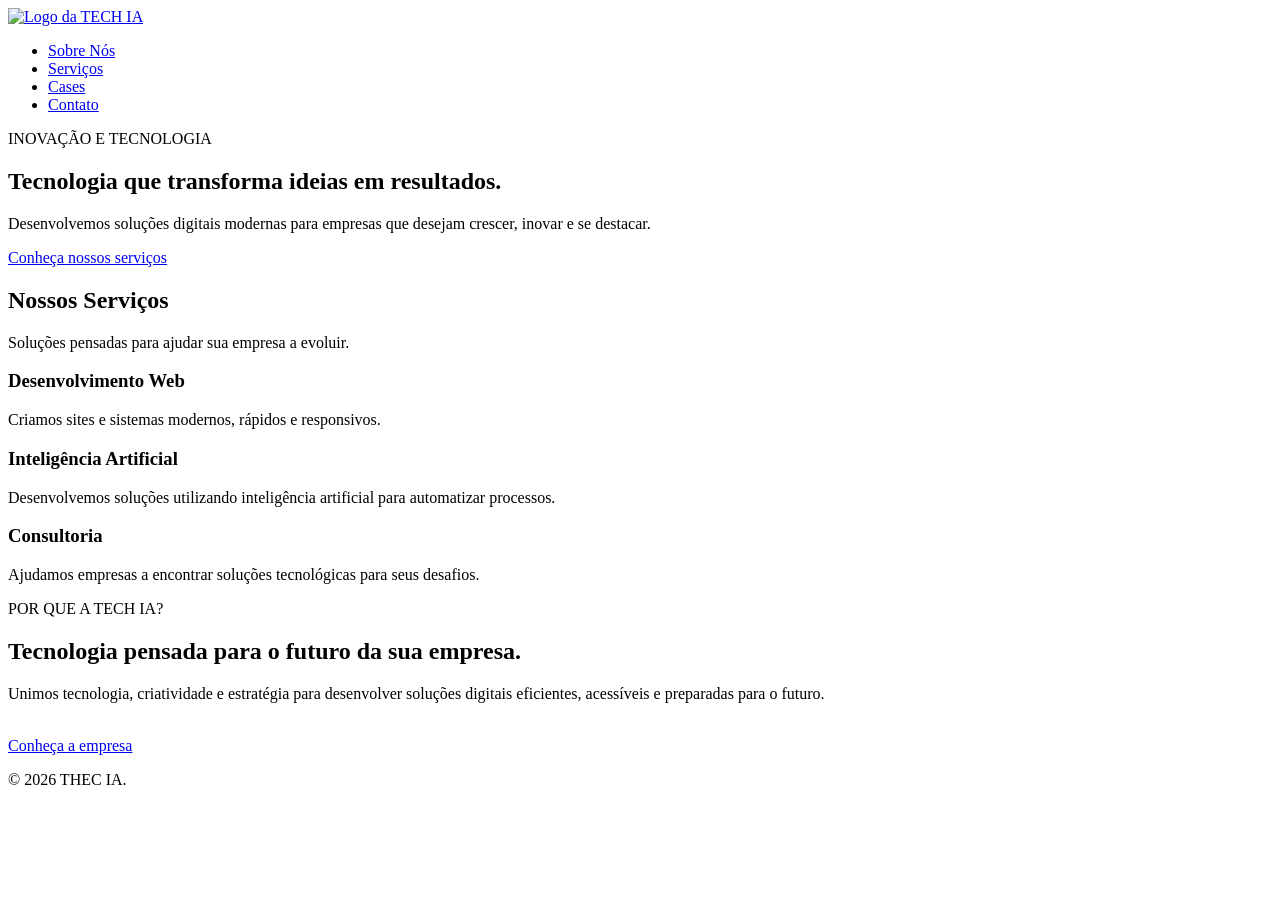
==== index.html @ 8794122c "atividade portfolio" ====
<!DOCTYPE html>
<html lang="pt-BR">

<head>
    <meta charset="UTF-8">
    <meta name="viewport" content="width=device-width, initial-scale=1.0">

    <title>TECHIA | Soluções em Tecnologia</title>

    <link rel="stylesheet" href="CSS/estilo.css">
</head>

<body>

    <header>
        <nav>
         <a href="index.html" class="logo">
    <img src="IMG/logo.png" alt="Logo da TECH IA">
</a>

            <ul>
                <li><a href="sobre.html">Sobre Nós</a></li>
                <li><a href="servicos.html">Serviços</a></li>
                <li><a href="cases.html">Cases</a></li>
                <li><a href="contato.html">Contato</a></li>
            </ul>
        </nav>
    </header>

    <main>

        <section class="hero">
            <div class="hero-conteudo">
                <p class="subtitulo">INOVAÇÃO E TECNOLOGIA</p>

                <h1>Tecnologia que transforma
                    <span>ideias em resultados.</span>
                </h1>

                <p>
                    Desenvolvemos soluções digitais modernas para
                    empresas que desejam crescer, inovar e se destacar.
                </p>

                <a href="servicos.html" class="botao">
                    Conheça nossos serviços
                </a>
            </div>
        </section>

        <section class="servicos">
            <h2>Nossos Serviços</h2>

            <p class="descricao">
                Soluções pensadas para ajudar sua empresa a evoluir.
            </p>

            <div class="servicos-container">

                <article class="card">
                    <h3>Desenvolvimento Web</h3>
                    <p>
                        Criamos sites e sistemas modernos,
                        rápidos e responsivos.
                    </p>
                </article>

                <article class="card">
                    <h3>Inteligência Artificial</h3>
                    <p>
                        Desenvolvemos soluções utilizando
                        inteligência artificial para automatizar processos.
                    </p>
                </article>

                <article class="card">
                    <h3>Consultoria</h3>
                    <p>
                        Ajudamos empresas a encontrar soluções
                        tecnológicas para seus desafios.
                    </p>
                </article>

            </div>
        </section>

        <section class="sobre-resumo">

            <div>
                <p class="subtitulo">POR QUE A TECH IA?</p>

                <h2>
                    Tecnologia pensada para
                    o futuro da sua empresa.
                </h2>

                <p>
                    Unimos tecnologia, criatividade e estratégia para desenvolver soluções digitais eficientes, acessíveis e preparadas para o futuro.
                </p><br>

                <a href="sobre.html" class="botao">
                    Conheça a empresa
                </a>
            </div>

        </section>

    </main>

    <footer>
        <p>&copy; 2026 THEC IA.</p>
    </footer>

</body>

</html>
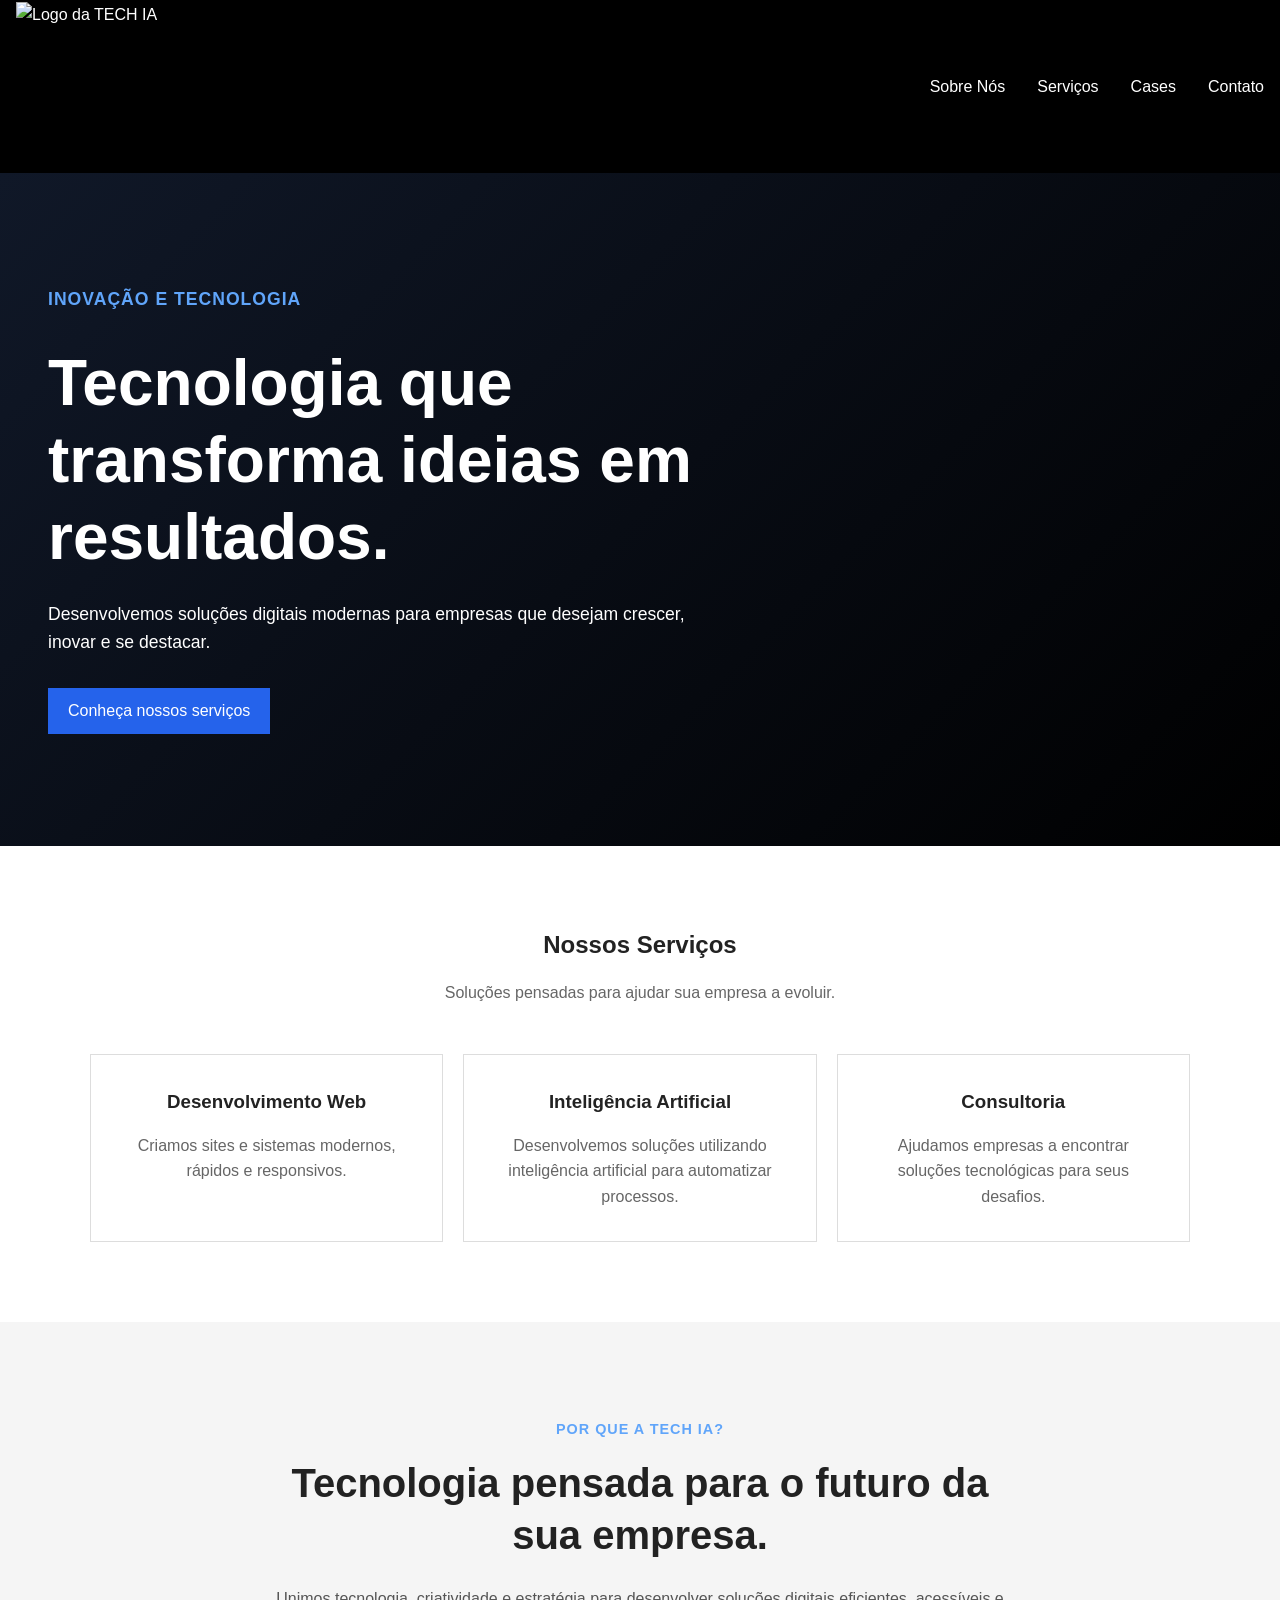
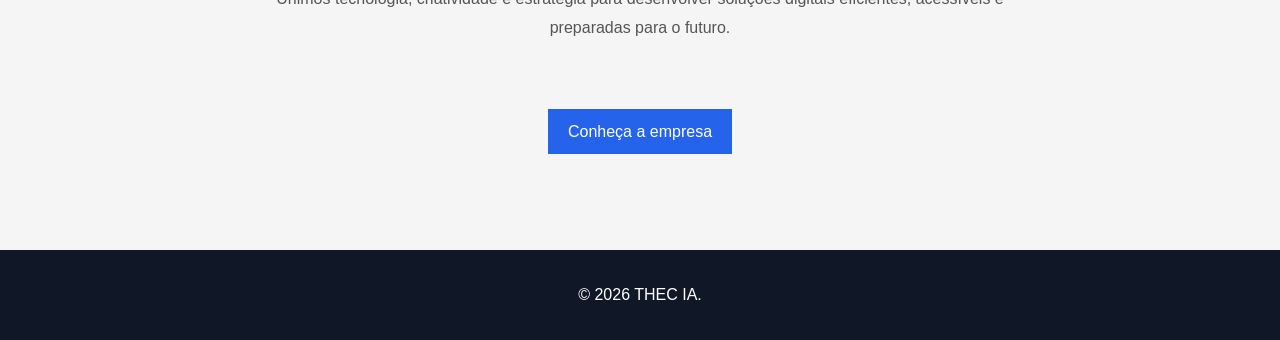
==== commit b0a91e25: "teste portfolio" ====
--- a/index.html
+++ b/index.html
@@ -7,7 +7,7 @@
 
     <title>TECHIA | Soluções em Tecnologia</title>
 
-    <link rel="stylesheet" href="CSS/estilo.css">
+    <link rel="stylesheet" href="estilo.css">
 </head>
 
 <body>
--- a/estilo.css
+++ b/estilo.css
@@ -0,0 +1,658 @@
+/* CONFIGURAÇÕES GERAIS */
+
+/* Remove margens e espaçamentos padrão */
+* {
+    margin: 0;
+    padding: 0;
+    box-sizing: border-box;
+}
+
+/* Configurações do corpo da página */
+body {
+    font-family: Arial, sans-serif;
+    color: #222;
+    background-color: #fff;
+    line-height: 1.6;
+}
+
+/* Remove configurações padrão dos links */
+a {
+    color: inherit;
+}
+
+
+/* CABEÇALHO */
+
+header {
+    background-color: #000;
+    padding: 0.1rem 1rem;
+}
+
+/* Organização do menu */
+
+nav {
+    max-width: 1400px;
+    margin: auto;
+
+    display: flex;
+    flex-direction: column;
+    align-items: center;
+    gap: 0.4rem;
+}
+
+/* Logo */
+.logo img {
+    height: 170px;
+    width: auto;
+    display: block;
+}
+
+/* Lista do menu */
+nav ul {
+    list-style: none;
+
+    display: flex;
+    flex-direction: column;
+    align-items: center;
+    gap: 0.8rem;
+}
+
+/* Links do menu */
+nav a {
+    color: white;
+    text-decoration: none;
+}
+
+/* Efeito ao passar o mouse */
+nav a:hover {
+    color: #60a5fa;
+}
+
+/* HERO */
+
+.hero {
+    min-height: 70vh;
+    padding: 4rem 1.5rem;
+
+    display: flex;
+    flex-direction: column;
+    justify-content: center;
+
+    background: linear-gradient(135deg, #101828, #000);
+    color: white;
+}
+
+/* Conteúdo do Hero */
+.hero-conteudo {
+    max-width: 800px;
+}
+
+/* Texto pequeno acima do título */
+.subtitulo {
+    font-size: 0.9rem;
+    font-weight: bold;
+    letter-spacing: 1px;
+    margin-bottom: 1rem;
+    color: #60a5fa;
+}
+
+/* Título principal */
+.hero h1 {
+    font-size: 2.5rem;
+    line-height: 1.2;
+    margin-bottom: 1.5rem;
+}
+
+/* Texto do Hero */
+.hero p {
+    max-width: 650px;
+    font-size: 1.1rem;
+    margin-bottom: 2rem;
+}
+
+
+/* BOTÃO */
+
+.botao {
+    display: inline-block;
+    width: fit-content;
+
+    background-color: #2563eb;
+    color: white;
+
+    padding: 10px 20px;
+
+    text-decoration: none;
+}
+
+/* Efeito do botão */
+.botao:hover {
+    background-color: #1d4ed8;
+}
+
+
+/* SERVIÇOS */
+
+.servicos {
+    padding: 5rem 1.5rem;
+    text-align: center;
+}
+
+/* Título dos serviços */
+.servicos h2 {
+    margin-bottom: 1rem;
+}
+
+/* Descrição da seção */
+.servicos .descricao {
+    max-width: 600px;
+    margin: 0 auto;
+    color: #666;
+}
+
+/* Área que contém os cards */
+.servicos-container {
+    max-width: 1100px;
+    margin: 3rem auto 0;
+
+    display: grid;
+    grid-template-columns: 1fr;
+    gap: 20px;
+}
+
+/* Cada card de serviço */
+.card {
+    padding: 2rem;
+
+    border: 1px solid #ddd;
+    background-color: #fff;
+}
+
+/* Título dos cards */
+.card h3 {
+    margin-bottom: 1rem;
+}
+
+/* Texto dos cards */
+.card p {
+    color: #666;
+}
+
+
+/* SOBRE A TECH IA */
+
+.sobre-resumo {
+    padding: 6rem 1.5rem;
+
+    text-align: center;
+
+    background-color: #f5f5f5;
+}
+
+/* Conteúdo da seção */
+.sobre-resumo > div {
+    max-width: 750px;
+    margin: auto;
+}
+
+/* Título da seção */
+.sobre-resumo h2 {
+    font-size: 2rem;
+    line-height: 1.3;
+
+    margin-bottom: 1.5rem;
+}
+
+/* Texto da seção */
+.sobre-resumo p:not(.subtitulo) {
+    color: #555;
+    line-height: 1.8;
+
+    margin-bottom: 2.5rem;
+}
+
+
+/* RODAPÉ */
+
+footer {
+    background-color: #101828;
+    color: white;
+
+    text-align: center;
+
+    padding: 2rem 1rem;
+}
+
+
+/* TELAS MAIORES */
+
+@media (min-width: 768px) {
+
+    /* Menu em linha */
+    nav {
+        flex-direction: row;
+        justify-content: space-between;
+    }
+
+    /* Links do menu em linha */
+    nav ul {
+        flex-direction: row;
+        gap: 2rem;
+    }
+
+
+    /* Hero maior no computador */
+    .hero {
+        padding: 7rem 3rem;
+    }
+
+    /* Título maior */
+    .hero h1 {
+        font-size: 4rem;
+    }
+
+
+    /* Três cards lado a lado */
+    .servicos-container {
+        grid-template-columns: repeat(3, 1fr);
+    }
+
+
+    /* Título da seção Sobre */
+    .sobre-resumo h2 {
+        font-size: 2.5rem;
+    }
+
+}
+
+/* PAG 2*/
+/* Espaçamento e fundo da parte inicial */
+.sobre-hero {
+    padding: 4rem 1.5rem;
+    background-color: #f5f5f5;
+}
+
+/* Tamanho e espaço do título */
+.sobre-hero h1 {
+    font-size: 2.5rem;
+    margin-bottom: 1rem;
+}
+
+/* Espaçamento da seção "Quem somos" */
+.quem-somos {
+    padding: 4rem 1.5rem;
+}
+
+/* Organiza missão e visão em blocos */
+.missao-visao {
+    padding: 4rem 1.5rem;
+    display: grid;
+    gap: 2rem;
+}
+
+/* Seção dos valores */
+.valores {
+    padding: 4rem 1.5rem;
+    background-color: #f5f5f5;
+    text-align: center;
+}
+
+/* Organiza os valores em blocos */
+.valores-container {
+    display: grid;
+    gap: 2rem;
+}
+
+/* Seção final com o botão de contato */
+.sobre-contato {
+    padding: 4rem 1.5rem;
+    text-align: center;
+}
+
+
+/* SOBRE NÓS - DESKTOP */
+
+/* Regras aplicadas em telas maiores */
+@media (min-width: 768px) {
+
+    /* Aumenta o espaço da parte inicial */
+    .sobre-hero {
+        padding: 5rem 3rem;
+    }
+
+    /* Coloca missão e visão lado a lado */
+    .missao-visao {
+        grid-template-columns: repeat(2, 1fr);
+        max-width: 1100px;
+        margin: auto;
+    }
+
+    /* Coloca os valores em três colunas */
+    .valores-container {
+        grid-template-columns: repeat(3, 1fr);
+        max-width: 1100px;
+        margin: auto;
+        text-align:  center;
+    }
+
+}
+/* pag 3 */
+
+
+/* Parte inicial da página */
+.servicos-hero {
+    padding: 4rem 1.5rem;
+    background-color: #f5f5f5;
+}
+
+/* Título principal */
+.servicos-hero h1 {
+    font-size: 2.5rem;
+    line-height: 1.2;
+    margin-bottom: 1rem;
+}
+
+/* Texto de apresentação */
+.servicos-hero p:not(.subtitulo) {
+    max-width: 700px;
+    color: #555;
+}
+
+
+/* LISTA DE SERVIÇOS*/
+
+/* Espaçamento da seção */
+.lista-servicos {
+    padding: 4rem 1.5rem;
+}
+
+/* Texto abaixo do título */
+.lista-servicos > p {
+    color: #666;
+    margin-bottom: 3rem;
+}
+
+/* Organiza os serviços */
+.servicos-grid {
+    display: grid;
+    gap: 1.5rem;
+}
+
+/* Cada serviço */
+.servico {
+    padding: 2rem;
+    border: 1px solid #ddd;
+    background-color: #fff;
+}
+
+/* Título do serviço */
+.servico h3 {
+    margin-bottom: 1rem;
+}
+
+/* Descrição do serviço */
+.servico p {
+    color: #666;
+}
+
+
+/*CONTATO*/
+
+/* Parte final da página */
+.servicos-contato {
+    padding: 5rem 1.5rem;
+    text-align: center;
+    background-color: #f5f5f5;
+}
+
+/* Espaço do título */
+.servicos-contato h2 {
+    margin-bottom: 1rem;
+}
+
+/* Espaço do texto */
+.servicos-contato p {
+    max-width: 650px;
+    margin: 0 auto 2rem;
+    color: #555;
+}
+
+
+/* SERVIÇOS - DESKTOP */
+/* 
+   Aplica essas regras somente em telas maiores,
+   como computadores. Isso deixa o site responsivo,
+   adaptando o conteúdo para telas maiores.
+*/
+@media (min-width: 768px) {
+
+    /* 
+       Aumenta o espaço da apresentação,
+       aproveitando melhor o tamanho da tela.
+    */
+    .servicos-hero {
+        padding: 5rem 3rem;
+    }
+
+    /* 
+       Aumenta o título no computador
+       para melhorar a leitura e o destaque.
+    */
+    .servicos-hero h1 {
+        font-size: 3.5rem;
+    }
+
+    /* Cria 3 colunas para os serviços,
+       aproveitando o espaço maior da tela.*/
+    .servicos-grid {
+        grid-template-columns: repeat(3, 1fr);
+        max-width: 1100px;
+        margin: auto;
+    }
+
+}
+/* pag 4 */
+/* Página Contato */
+
+.contato-hero {
+    padding: 4rem 1.5rem;
+    background-color: #f5f5f5;
+}
+
+.contato-hero h1 {
+    font-size: 2.5rem;
+    line-height: 1.2;
+    margin-bottom: 1rem;
+}
+
+.contato-hero p:not(.subtitulo) {
+    max-width: 700px;
+    color: #555;
+}
+
+
+/* Área de contato */
+
+.contato-area {
+    padding: 4rem 1.5rem;
+
+    display: grid;
+    gap: 3rem;
+}
+
+.contato-info {
+    max-width: 600px;
+}
+
+.contato-info h2 {
+    margin-bottom: 1rem;
+}
+
+.contato-info p {
+    margin-bottom: 1rem;
+    color: #555;
+}
+
+
+/* Formulário */
+
+.contato-form {
+    max-width: 600px;
+}
+
+.contato-form h2 {
+    margin-bottom: 1.5rem;
+}
+
+.contato-form form {
+    display: flex;
+    flex-direction: column;
+}
+
+.contato-form label {
+    margin-bottom: 0.4rem;
+    font-weight: bold;
+}
+
+.contato-form input,
+.contato-form textarea {
+    width: 100%;
+    padding: 0.8rem;
+    margin-bottom: 1.2rem;
+
+    border: 1px solid #ccc;
+
+    font-family: Arial, sans-serif;
+    font-size: 1rem;
+}
+
+.contato-form textarea {
+    resize: vertical;
+}
+
+.contato-form .botao {
+    border: none;
+    cursor: pointer;
+}
+
+
+/* Desktop */
+
+@media (min-width: 768px) {
+
+    .contato-hero {
+        padding: 5rem 3rem;
+    }
+
+    .contato-hero h1 {
+        font-size: 3.5rem;
+    }
+
+    .contato-area {
+        grid-template-columns: 1fr 1fr;
+
+        max-width: 1100px;
+        margin: auto;
+
+        padding: 5rem 3rem;
+    }
+
+}
+/* pag 5 */
+
+/* Página Cases */
+
+.cases-hero {
+    padding: 4rem 1.5rem;
+    background-color: #f5f5f5;
+}
+
+.cases-hero h1 {
+    font-size: 2.5rem;
+    line-height: 1.2;
+    margin-bottom: 1rem;
+}
+
+.cases-hero p:not(.subtitulo) {
+    max-width: 700px;
+    color: #555;
+}
+
+
+/* Lista de projetos */
+
+.lista-cases {
+    padding: 4rem 1.5rem;
+}
+
+.lista-cases > p {
+    color: #666;
+    margin-bottom: 3rem;
+}
+
+.cases-grid {
+    display: grid;
+    gap: 1.5rem;
+}
+
+.case {
+    padding: 2rem;
+    border: 1px solid #ddd;
+    background-color: #fff;
+}
+
+.case h3 {
+    margin-bottom: 1rem;
+}
+
+.case p {
+    color: #666;
+    margin-bottom: 1.5rem;
+}
+
+.case span {
+    font-size: 0.9rem;
+    font-weight: bold;
+    color: #2563eb;
+}
+
+
+/* Chamada para contato */
+
+.cases-contato {
+    padding: 5rem 1.5rem;
+    text-align: center;
+    background-color: #f5f5f5;
+}
+
+.cases-contato h2 {
+    margin-bottom: 1rem;
+}
+
+.cases-contato p {
+    max-width: 650px;
+    margin: 0 auto 2rem;
+    color: #555;
+}
+
+
+/* Desktop */
+
+@media (min-width: 768px) {
+
+    .cases-hero {
+        padding: 5rem 3rem;
+    }
+
+    .cases-hero h1 {
+        font-size: 3.5rem;
+    }
+
+    .cases-grid {
+        grid-template-columns: repeat(3, 1fr);
+
+        max-width: 1100px;
+        margin: auto;
+    }
+
+}
